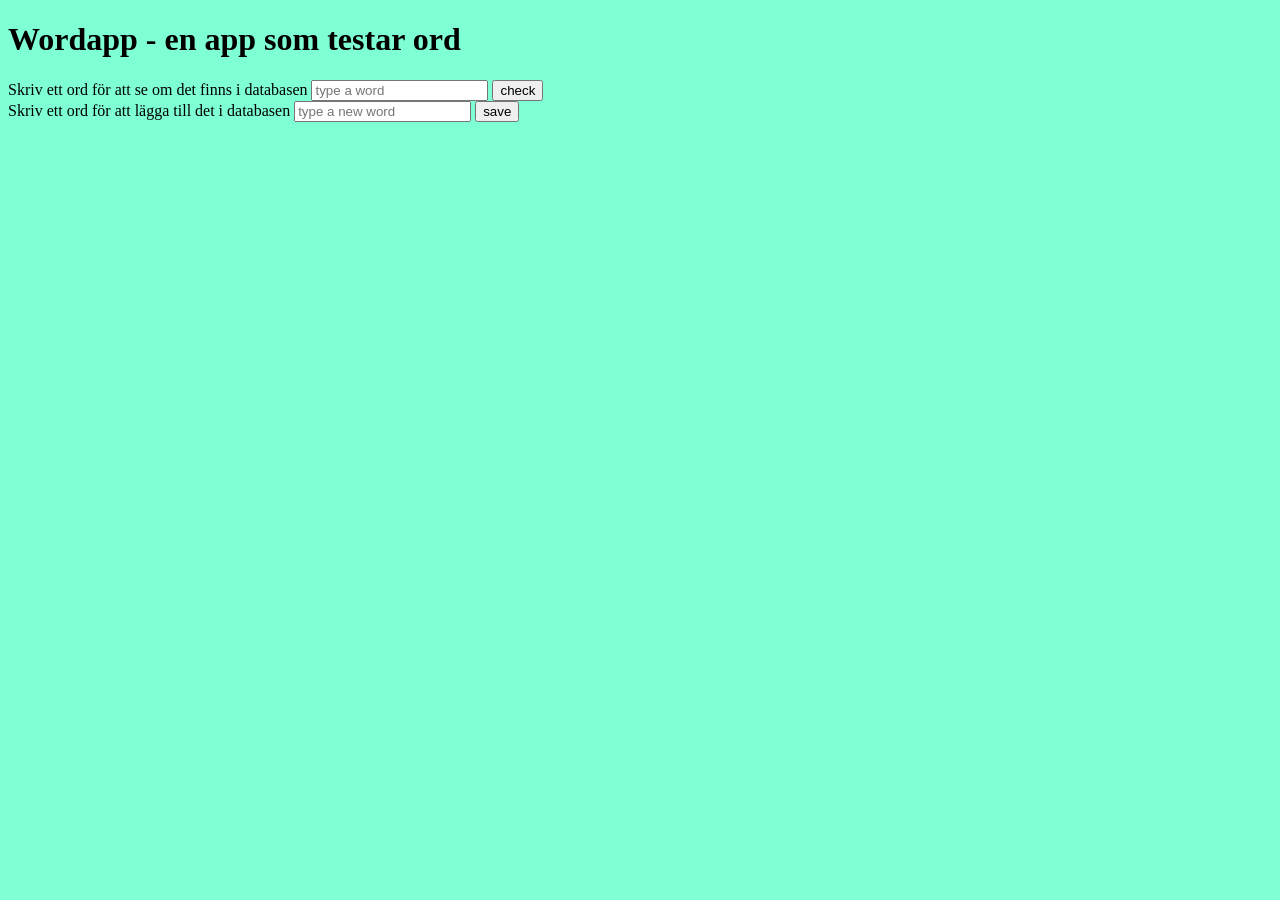
==== wwwroot/index.html @ f59d4c96 "Add files via upload" ====
<!DOCTYPE html>
<html lang="en">

<head>
  <meta charset="UTF-8">
  <meta name="viewport" content="width=device-width, initial-scale=1.0">
  <title>Wordapp</title>
  <script src="https://cdnjs.cloudflare.com/ajax/libs/jquery/3.4.1/jquery.min.js"></script>
  <script src="app.js" defer></script>
  <link rel="stylesheet" href="style.css">
</head>

<body>
  <h1>Wordapp - en app som testar ord</h1>
  
  <form id="word-check">
    <label>Skriv ett ord för att se om det finns i databasen</label>
    <input type="text" name="word" placeholder="type a word">
    <input type="submit" value="check">
  </form>
  
  <form id="new-word">
    <label>Skriv ett ord för att lägga till det i databasen</label>
    <input type="text" name="new-word" placeholder="type a new word">
    <input type="submit" value="save">
  </form>
  
  <p id="message"></p>

</body>

</html>
---- wwwroot/style.css ----
body{
    background-color: aquamarine;
}

#message{
    color: darkred;
    font-weight: bold;
}
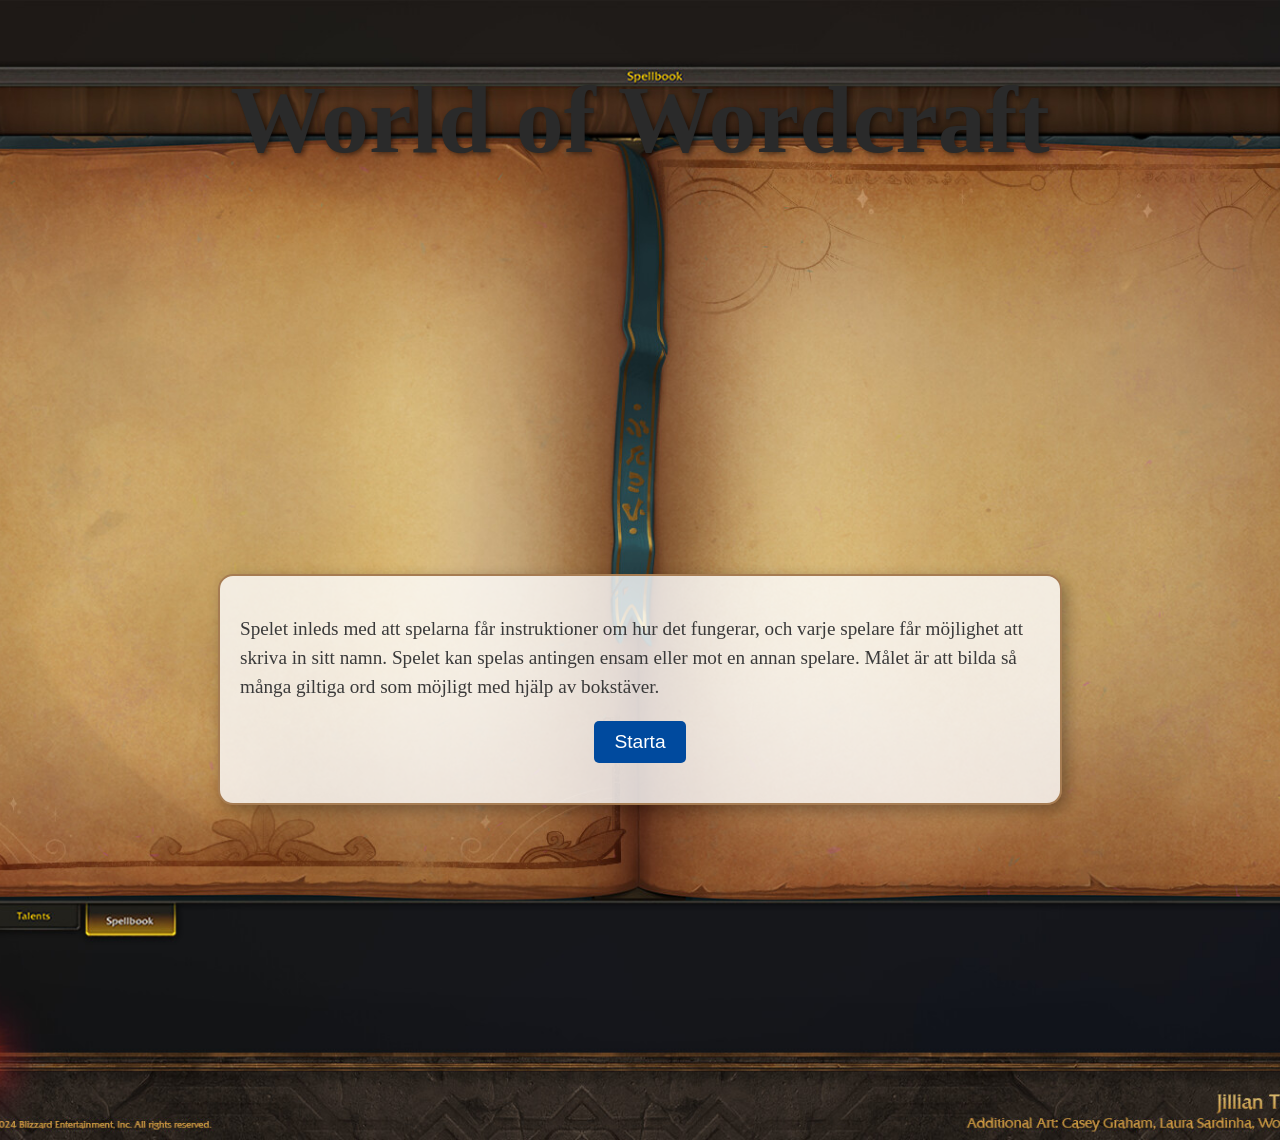
==== commit 5dc69ffa: "fungererar" ====
--- a/wwwroot/index.html
+++ b/wwwroot/index.html
@@ -1,32 +1,23 @@
 <!DOCTYPE html>
-<html lang="en">
-
+<html lang="sv">
 <head>
   <meta charset="UTF-8">
   <meta name="viewport" content="width=device-width, initial-scale=1.0">
-  <title>Wordapp</title>
-  <script src="https://cdnjs.cloudflare.com/ajax/libs/jquery/3.4.1/jquery.min.js"></script>
-  <script src="app.js" defer></script>
+  <title>World of Wordcraft</title>
   <link rel="stylesheet" href="style.css">
 </head>
-
-<body>
-  <h1>Wordapp - en app som testar ord</h1>
-  
-  <form id="word-check">
-    <label>Skriv ett ord för att se om det finns i databasen</label>
-    <input type="text" name="word" placeholder="type a word">
-    <input type="submit" value="check">
-  </form>
-  
-  <form id="new-word">
-    <label>Skriv ett ord för att lägga till det i databasen</label>
-    <input type="text" name="new-word" placeholder="type a new word">
-    <input type="submit" value="save">
-  </form>
-  
-  <p id="message"></p>
-
+<body class="index-page">
+<header>
+  <h1>World of Wordcraft</h1>
+</header>
+<main>
+  <section class="rules">
+    <p>
+      Spelet inleds med att spelarna får instruktioner om hur det fungerar, och varje spelare får möjlighet att skriva in sitt namn. Spelet kan spelas antingen ensam eller mot en annan spelare.
+      Målet är att bilda så många giltiga ord som möjligt med hjälp av bokstäver.
+    </p>
+    <button onclick="location.href='chooseStyle.html'">Starta</button>
+  </section>
+</main>
 </body>
-
 </html>
--- a/wwwroot/style.css
+++ b/wwwroot/style.css
@@ -1,8 +1,306 @@
-body{
-    background-color: aquamarine;
-}
-
-#message{
-    color: darkred;
+body {
+    margin: 0;
+    padding: 0;
+    font-family: 'Cinzel', serif;
+    color: #2e2e2e;
+    background-color: #ff7d00;
+}
+
+body.index-page {
+    background-image: url('img/index.jpg');
+    background-position: center;
+    background-size: cover;
+    background-repeat: no-repeat;
+    background-color: #b30000;
+}
+
+
+header {
+    text-align: center;
+    margin: 20px 0;
+    font-size: 3em;
+    color: #2a2a2a;
+    text-shadow: 2px 2px 5px rgba(0, 0, 0, 0.5);
+}
+
+
+.rules {
+    max-width: 800px;
+    margin: 0 auto;
+    padding: 20px;
+    background: rgba(255, 255, 255, 0.8);
+    border: 2px solid #a67c52;
+    border-radius: 15px;
+    box-shadow: 5px 5px 15px rgba(0, 0, 0, 0.3);
+    text-align: left;
+    line-height: 1.8;
+}
+
+.rules p {
+    font-size: 1.2em;
+    color: #3a3a3a;
+}
+
+body.chooseStyle-page {
+    background-image: url('img/choose-style.jpg');
+    background-position: center;
+    background-size: cover;
+    background-repeat: no-repeat;
+    color: #fff;
+}
+
+
+.chooseStyle {
+    display: flex;
+    justify-content: space-around;
+    align-items: center;
+    padding: 50px 20px;
+}
+
+.style-option {
+    width: 40%;
+    background: rgba(0, 0, 0, 0.7);
+    border: 2px solid gold;
+    border-radius: 10px;
+    padding: 20px;
+    text-align: center;
+    box-shadow: 5px 5px 15px rgba(0, 0, 0, 0.5);
+}
+
+.style-option h2 {
+    color: gold;
+    font-size: 2em;
+    margin-bottom: 15px;
+    text-shadow: 2px 2px 10px rgba(0, 0, 0, 0.7);
+}
+
+.style-option p {
+    font-size: 1.2em;
+    line-height: 1.5;
+    margin-bottom: 20px;
+    color: #fff;
+}
+
+button {
+    padding: 10px 20px;
+    font-size: 1.2em;
+    color: gold;
+    background-color: navy;
+    border: none;
+    border-radius: 5px;
+    cursor: pointer;
+    transition: all 0.3s ease;
+}
+
+button:hover {
+    background-color: darkgoldenrod;
+    color: white;
+}
+
+body.createCharacter-page {
+    background-image: url('img/create-character.jpg');
+    background-position: center;
+    background-size: cover;
+    background-repeat: no-repeat;
+}
+
+.character-selection {
+    display: flex;
+    justify-content: space-between;
+    padding: 50px;
+}
+
+.faction {
+    width: 45%;
+    padding: 20px;
+    text-align: center;
+    background: rgba(0, 0, 0, 0.7); /* Transparent bakgrund */
+    border-radius: 10px;
+    box-shadow: 5px 5px 15px rgba(0, 0, 0, 0.5);
+}
+
+/* Faction-specific Styling */
+.alliance h2 {
+    color: #0056b3;
+    text-shadow: 2px 2px 5px rgba(0, 0, 0, 0.5);
+}
+
+.horde h2 {
+    color: #b30000;
+    text-shadow: 2px 2px 5px rgba(0, 0, 0, 0.5);
+}
+
+p {
+    font-size: 1.2em;
+    line-height: 1.5;
+    color: #e4dcd4;
+}
+
+/* Buttons Styling */
+button {
+    margin-top: 20px;
+    padding: 10px 20px;
+    font-size: 1.2em;
+    color: #fff;
+    border: none;
+    border-radius: 5px;
+    cursor: pointer;
+    transition: background 0.3s ease;
+}
+
+.alliance-btn {
+    background-color: #0056b3;
+}
+
+.alliance-btn:hover {
+    background-color: #003d80;
+}
+
+.horde-btn {
+    background-color: #b30000;
+}
+
+.horde-btn:hover {
+    background-color: #800000;
+}
+
+/* Name Input */
+.name-input-alliance {
+    margin-top: 15px;
+    padding: 10px;
+    font-size: 1em;
+    width: 80%;
+    border: 2px solid #e4dcd4;
+    border-radius: 5px;
+    background: rgba(0, 0, 0, 0.5);
+    color: #e4dcd4;
+    text-align: center;
+}
+
+.name-input-horde {
+    margin-top: 45px;
+    padding: 10px;
+    font-size: 1em;
+    width: 80%;
+    border: 2px solid #e4dcd4;
+    border-radius: 5px;
+    background: rgba(0, 0, 0, 0.5);
+    color: #e4dcd4;
+    text-align: center;
+}
+
+body.gameplay-page {
+    background-image: url('img/gameplay.png');
+    background-position: center;
+    background-size: cover;
+    background-repeat: no-repeat;
+}
+
+#player-one {
+    position: absolute;
+    top: 100px;
+    left: 10px;
+    width: 280px;
+    height: 280px;
+    overflow: hidden;
+}
+
+#player-one img {
+    width: 100%;
+    height: auto;
+}
+
+#playerName {
+    text-align: center;
+    padding: 10px;
+    font-size: 1em;
+    margin-left: -1050px;
+    margin-top: 10px;
+}
+
+#timer {
+    position: absolute;
+    top: -130px;
+    left: 50%;
+    transform: translateX(-50%);
+    text-align: center;
+    font-size: 2em;
     font-weight: bold;
+    color: #fff;
+}
+
+/* Main Section */
+main {
+    display: flex;
+    flex-direction: column;
+    justify-content: center;
+    align-items: center;
+    height: 100vh;
+    text-align: center;
+}
+
+#word-box {
+    width: 50%;
+    margin-top: 100px;
+    margin-left: 20%;
+    padding: 20px;
+    background: rgba(255, 255, 255, 0.2);
+    border-radius: 15px;
+    border: 2px solid #fff;
+    color: #000;
+}
+
+#letters {
+    margin-top: 20px;
+    margin-left: 20%;
+    padding: 15px;
+    width: 50%;
+    background: rgba(255, 255, 255, 0.2);
+    border-radius: 15px;
+    border: 2px solid #fff;
+    font-size: 1.5em;
+    color: #000;
+}
+
+#letters h2 {
+    margin: 0;
+    font-size: 1.2em;
+    color: #fff;
+}
+
+body.multiplayer-page {
+    background-image: url('img/gameplay.png');
+    background-position: center;
+    background-size: cover;
+    background-repeat: no-repeat;
+}
+
+
+button {
+    display: block;
+    margin: 20px auto;
+    padding: 10px 20px;
+    font-size: 1.2em;
+    background: #004A9E;
+    color: #fff;
+    border: none;
+    border-radius: 5px;
+    cursor: pointer;
+    transition: background 0.3s ease;
+}
+
+button:hover {
+    background: #5a2f0c;
+}
+
+h2 {
+    text-align: center;
+    font-size: 2em;
+    color: #2a2a2a;
+    text-shadow: 2px 2px 5px rgba(0, 0, 0, 0.5);
+}
+
+#guess {
+    margin-bottom: 20px;
+    margin-top: 10px;
 }
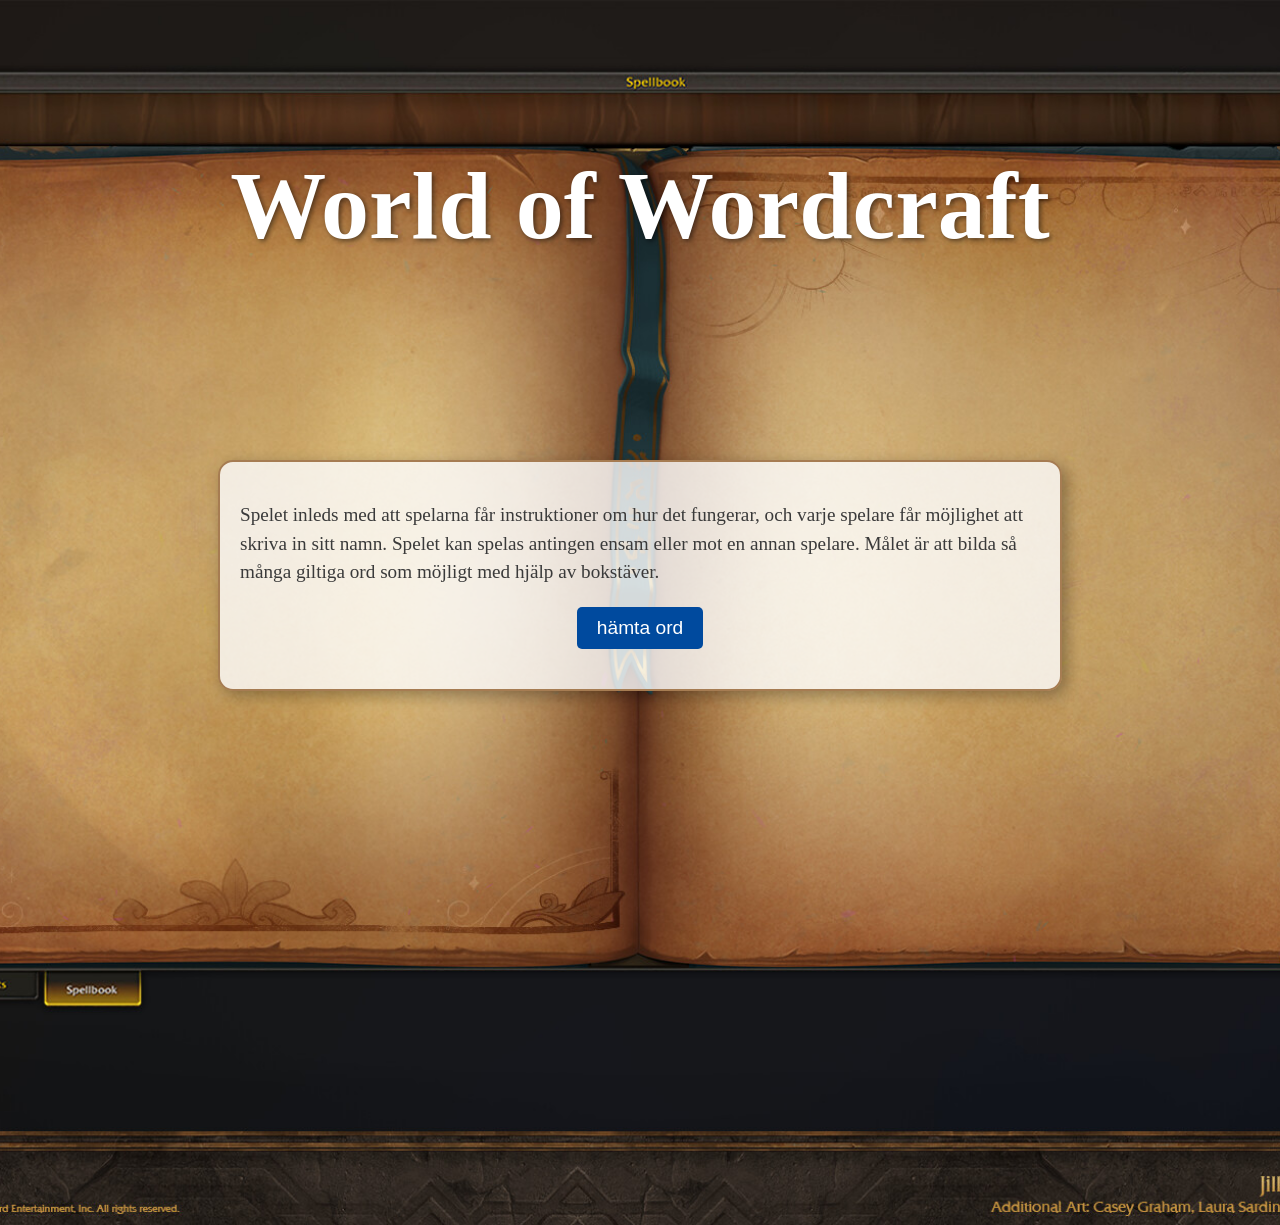
==== commit 1f3791ee: "martin" ====
--- a/wwwroot/index.html
+++ b/wwwroot/index.html
@@ -5,6 +5,7 @@
   <meta name="viewport" content="width=device-width, initial-scale=1.0">
   <title>World of Wordcraft</title>
   <link rel="stylesheet" href="style.css">
+  <script src="app.js" defer></script> 
 </head>
 <body class="index-page">
 <header>
@@ -16,7 +17,9 @@
       Spelet inleds med att spelarna får instruktioner om hur det fungerar, och varje spelare får möjlighet att skriva in sitt namn. Spelet kan spelas antingen ensam eller mot en annan spelare.
       Målet är att bilda så många giltiga ord som möjligt med hjälp av bokstäver.
     </p>
-    <button onclick="location.href='chooseStyle.html'">Starta</button>
+    <!-- <button onclick="location.href='chooseStyle.html'">Starta</button> -->
+    <button id="getword">hämta ord</button>
+    
   </section>
 </main>
 </body>
--- a/wwwroot/style.css
+++ b/wwwroot/style.css
@@ -3,7 +3,13 @@
     padding: 0;
     font-family: 'Cinzel', serif;
     color: #2e2e2e;
-    background-color: #ff7d00;
+    background-color: #ffffff;
+}
+
+h1 {
+    font-family: 'Cinzel', serif;
+    color: #ffffff;
+    margin-top: 150px;
 }
 
 body.index-page {
@@ -27,6 +33,7 @@
 .rules {
     max-width: 800px;
     margin: 0 auto;
+    margin-bottom: 400px;
     padding: 20px;
     background: rgba(255, 255, 255, 0.8);
     border: 2px solid #a67c52;
@@ -58,6 +65,7 @@
 }
 
 .style-option {
+    margin-top: -400px;
     width: 40%;
     background: rgba(0, 0, 0, 0.7);
     border: 2px solid gold;
@@ -105,6 +113,7 @@
 }
 
 .character-selection {
+    margin-top: -210px;
     display: flex;
     justify-content: space-between;
     padding: 50px;
@@ -134,6 +143,10 @@
     font-size: 1.2em;
     line-height: 1.5;
     color: #e4dcd4;
+}
+
+.create-character {
+    margin-top: 20px;
 }
 
 /* Buttons Styling */
@@ -227,6 +240,7 @@
     font-size: 2em;
     font-weight: bold;
     color: #fff;
+    margin-bottom: 50px;
 }
 
 /* Main Section */
@@ -240,9 +254,8 @@
 }
 
 #word-box {
-    width: 50%;
-    margin-top: 100px;
-    margin-left: 20%;
+    width: 600px;
+    margin-top: 50px;
     padding: 20px;
     background: rgba(255, 255, 255, 0.2);
     border-radius: 15px;
@@ -252,9 +265,8 @@
 
 #letters {
     margin-top: 20px;
-    margin-left: 20%;
     padding: 15px;
-    width: 50%;
+    width: 600px;
     background: rgba(255, 255, 255, 0.2);
     border-radius: 15px;
     border: 2px solid #fff;
@@ -268,6 +280,22 @@
     color: #fff;
 }
 
+span.letter:hover {
+    background-color: #ffda00;
+    color: #000000;
+    cursor: pointer;
+}
+
+span.letter {
+    color: #ffffff;
+    font-size: 1.2em;
+}
+
+span.letter:active {
+    background-color: green;
+    color: #000000;
+}
+
 body.multiplayer-page {
     background-image: url('img/gameplay.png');
     background-position: center;
@@ -303,4 +331,49 @@
 #guess {
     margin-bottom: 20px;
     margin-top: 10px;
-}+}
+
+.soon {
+    margin: 200px 20px 20px 500px;
+    padding: 10px;
+    font-size: 3em;
+    width: 20%;
+    background: rgba(0, 0, 0, 0.5);
+    color: #e4dcd4;
+    text-align: center;
+    background-size: cover;
+
+}
+
+#game-buttons {
+    display: flex;
+    flex-direction: column;
+    align-items: center;
+    margin-top: 10px;
+}
+
+#game-buttons button {
+    margin: 5px 0; /* Skapar mellanrum mellan knappar */
+    padding: 10px 15px;
+    font-size: 1em;
+}
+
+#timer button {
+    /* Avstånd från timerns siffror */
+    margin-top: -150px;
+    margin-bottom: 300px;
+    padding: 10px 20px; /* Samma padding som de andra knapparna */
+    font-size: 14px; /* Samma textstorlek som de andra knapparna */
+    background-color: #004A9E;
+    color: #fff;
+    border: none;
+    border-radius: 5px;
+    cursor: pointer;
+    width: 200px; /* Fixera bredden */
+    text-align: center;
+
+}
+
+#timer button:hover {
+    background-color: #5a2f0c; /* Hover-effekt för bättre interaktivitet */
+}
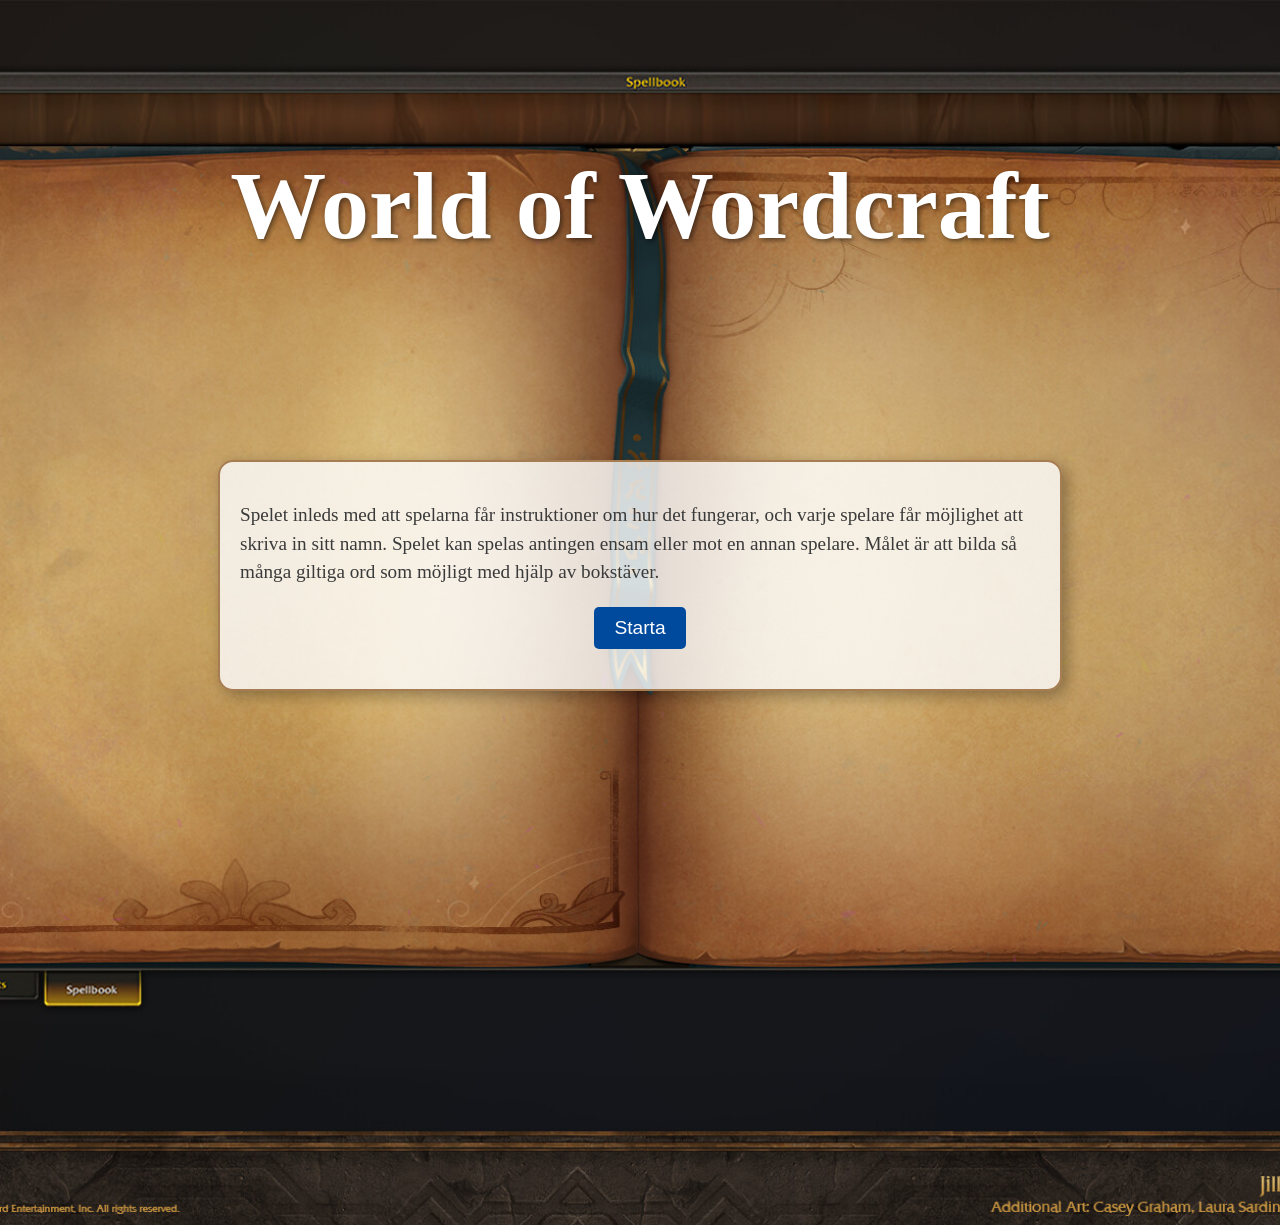
==== commit f93720b5: "hej" ====
--- a/wwwroot/index.html
+++ b/wwwroot/index.html
@@ -17,8 +17,9 @@
       Spelet inleds med att spelarna får instruktioner om hur det fungerar, och varje spelare får möjlighet att skriva in sitt namn. Spelet kan spelas antingen ensam eller mot en annan spelare.
       Målet är att bilda så många giltiga ord som möjligt med hjälp av bokstäver.
     </p>
-    <!-- <button onclick="location.href='chooseStyle.html'">Starta</button> -->
-    <button id="getword">hämta ord</button>
+    <button onclick="location.href='chooseStyle.html'">Starta</button>
+    <!-- <button id="getword">hämta ord</button> -->
+    
     
   </section>
 </main>
--- a/wwwroot/style.css
+++ b/wwwroot/style.css
@@ -350,6 +350,7 @@
     flex-direction: column;
     align-items: center;
     margin-top: 10px;
+  
 }
 
 #game-buttons button {
@@ -357,6 +358,9 @@
     padding: 10px 15px;
     font-size: 1em;
 }
+
+
+
 
 #timer button {
     /* Avstånd från timerns siffror */
@@ -377,3 +381,61 @@
 #timer button:hover {
     background-color: #5a2f0c; /* Hover-effekt för bättre interaktivitet */
 }
+
+
+
+
+
+
+
+
+
+#newGameBtn {
+    position: absolute; /* Byt till absolute om inte redan satt */
+    top: 400px; /* Justera till en passande position */
+    left: 50%; /* Centrerar knappen horisontellt */
+    transform: translateX(-50%); /* För att centrera */
+    z-index: 20; /* Gör att knappen ligger ovanför bilden */
+}
+
+
+#score {
+    position: absolute; /* Placera absolut i förhållande till närmaste positionerade element */
+    top: 200px; /* Avstånd från toppen av sidan */
+    left: 50%; /* Centrerar horisontellt */
+    transform: translateX(-50%); /* Gör den helt centrerad */
+    z-index: 50; /* Högre än bilden för att synas ovanpå */
+    display: none; /* Startar som dold */
+    font-size: 2em; /* Gör texten större */
+    font-weight: bold; /* Gör texten mer framträdande */
+    color: gold; /* Matcha med din design */
+    background: rgba(0, 0, 0, 0.7); /* Svart transparent bakgrund */
+    padding: 10px 20px; /* Lite inre marginal */
+    border-radius: 10px; /* Mjukare hörn */
+}
+
+
+.restartgame {
+    position: absolute;
+    top: 0px;
+    left: 0px;
+    width: 100%;
+    height: 100%;
+    
+    /* Suddig bakgrundseffekt */
+    display: none; /* Använd flexbox för centrering */
+    justify-content: center; /* Centrera horisontellt */
+    align-items: center; /* Centrera vertikalt */
+    z-index: 10; /* Ligger ovanför andra element */
+    clip-path: circle(200px at center);
+}
+
+.restartgame img {
+    width: 0px;
+    height: auto;
+    z-index: 11; /* Bilden är ovanpå den blurade bakgrunden */
+    border-radius: 15px; /* Rundade hörn */
+}
+
+
+
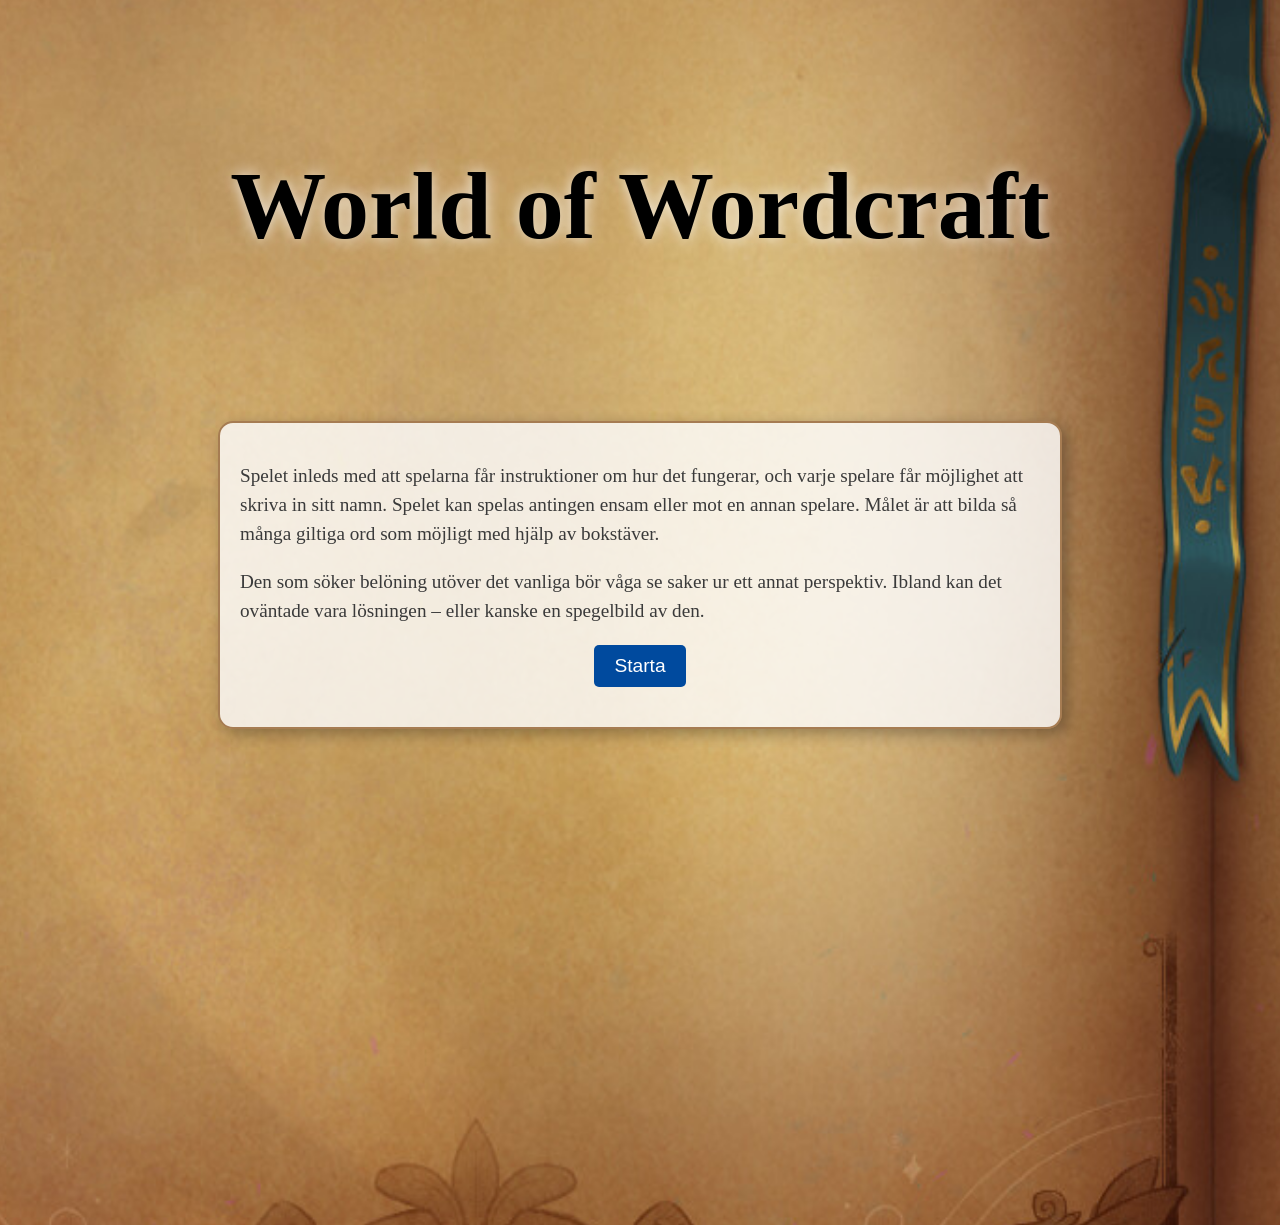
==== commit 671a6202: "ändrade instruktioner och font" ====
--- a/wwwroot/index.html
+++ b/wwwroot/index.html
@@ -5,7 +5,7 @@
   <meta name="viewport" content="width=device-width, initial-scale=1.0">
   <title>World of Wordcraft</title>
   <link rel="stylesheet" href="style.css">
-  <script src="app.js" defer></script> 
+  <script src="app.js" defer></script>
 </head>
 <body class="index-page">
 <header>
@@ -15,12 +15,15 @@
   <section class="rules">
     <p>
       Spelet inleds med att spelarna får instruktioner om hur det fungerar, och varje spelare får möjlighet att skriva in sitt namn. Spelet kan spelas antingen ensam eller mot en annan spelare.
-      Målet är att bilda så många giltiga ord som möjligt med hjälp av bokstäver.
+      Målet är att bilda så många giltiga ord som möjligt med hjälp av bokstäver. </p>
+      <p>
+      Den som söker belöning utöver det vanliga bör våga se saker ur ett annat perspektiv. 
+      Ibland kan det oväntade vara lösningen – eller kanske en spegelbild av den.
     </p>
     <button onclick="location.href='chooseStyle.html'">Starta</button>
     <!-- <button id="getword">hämta ord</button> -->
-    
-    
+
+
   </section>
 </main>
 </body>
--- a/wwwroot/style.css
+++ b/wwwroot/style.css
@@ -1,23 +1,37 @@
 body {
     margin: 0;
     padding: 0;
-    font-family: 'Cinzel', serif;
     color: #2e2e2e;
     background-color: #ffffff;
+    font-family: 'Friz Quadrata', serif;
 }
 
 h1 {
     font-family: 'Cinzel', serif;
-    color: #ffffff;
+    color: #000000;
     margin-top: 150px;
+    text-shadow: 0 0 15px rgba(255, 255, 255, 0.8);
+    animation: glowText 2s ease-in-out infinite alternate;
+}
+
+@keyframes glowText {
+    from {
+        text-shadow: 0 0 5px rgba(255, 255, 255, 0.8);
+    }
+    to {
+        text-shadow: 0 0 20px rgb(0, 0, 0);
+    }
 }
 
 body.index-page {
     background-image: url('img/index.jpg');
-    background-position: center;
-    background-size: cover;
+    background-position: 25% center;
+    background-size: 280vw 280vh;
     background-repeat: no-repeat;
     background-color: #b30000;
+    animation: gradientAnimation 5s ease infinite;
+    animation-iteration-count: 1;
+    overflow: hidden;
 }
 
 
@@ -51,11 +65,15 @@
 body.chooseStyle-page {
     background-image: url('img/choose-style.jpg');
     background-position: center;
-    background-size: cover;
+    background-size: 180vw 280vh;
     background-repeat: no-repeat;
     color: #fff;
-}
-
+    overflow: hidden;
+}
+
+.choose-style{
+    margin-top: 80px;
+}
 
 .chooseStyle {
     display: flex;
@@ -110,10 +128,11 @@
     background-position: center;
     background-size: cover;
     background-repeat: no-repeat;
+    overflow: hidden;
 }
 
 .character-selection {
-    margin-top: -210px;
+    margin-top: -250px;
     display: flex;
     justify-content: space-between;
     padding: 50px;
@@ -178,8 +197,9 @@
 }
 
 /* Name Input */
-.name-input-alliance {
-    margin-top: 15px;
+.name-input-alliance,
+.name-input-horde {
+    margin-top: 20px; /* Samma margin för båda fälten */
     padding: 10px;
     font-size: 1em;
     width: 80%;
@@ -190,23 +210,12 @@
     text-align: center;
 }
 
-.name-input-horde {
-    margin-top: 45px;
-    padding: 10px;
-    font-size: 1em;
-    width: 80%;
-    border: 2px solid #e4dcd4;
-    border-radius: 5px;
-    background: rgba(0, 0, 0, 0.5);
-    color: #e4dcd4;
-    text-align: center;
-}
-
 body.gameplay-page {
     background-image: url('img/gameplay.png');
     background-position: center;
     background-size: cover;
     background-repeat: no-repeat;
+    overflow: hidden;
 }
 
 #player-one {
@@ -225,13 +234,39 @@
 
 #playerName {
     text-align: center;
+    padding: 3px;
+    font-size: 24px;
+    border: 3px solid #fff; /* Vit kantlinje */
+    border-radius: 15px;  /* Rundade hörn */
+    background: rgba(0, 0, 0, 0.7); /* Halvtransparent bakgrund */
+    color: #fff;
+    box-shadow: 0 0 15px rgba(0, 0, 0, 0.5); /* Lätt skugga */
+    margin-top: -10px;
+    margin-left: -75%;
+    display: inline-block; /* Gör rutan anpassningsbar */
+    max-width: 80%; /* Begränsar storleken så att den inte blir för bred */
+    white-space: nowrap; /* Förhindrar att texten bryts */
+    overflow: hidden; /* Döljer eventuell överflödande text */
+    text-overflow: ellipsis; /* Lägger till '...' om texten blir för lång */
+}
+
+#score {
+    position: absolute;    
+    top: 300px;            
+    left: 100px;             
+    font-size: 1.5em;
+    color: white;
+    font-weight: bold;
+    text-shadow: 2px 2px 5px rgba(0, 0, 0, 0.7); 
+    border-radius: 10px;
+    border: 2px solid gold;
+    box-shadow: 5px 5px 15px rgba(0, 0, 0, 0.5);
     padding: 10px;
-    font-size: 1em;
-    margin-left: -1050px;
-    margin-top: 10px;
-}
-
-#timer {
+}
+
+
+
+/* #timer {
     position: absolute;
     top: -130px;
     left: 50%;
@@ -240,8 +275,7 @@
     font-size: 2em;
     font-weight: bold;
     color: #fff;
-    margin-bottom: 50px;
-}
+} */
 
 /* Main Section */
 main {
@@ -255,8 +289,9 @@
 
 #word-box {
     width: 600px;
-    margin-top: 50px;
-    padding: 20px;
+    height: 200px;
+    margin-top: -160px;
+    padding: 15px;
     background: rgba(255, 255, 255, 0.2);
     border-radius: 15px;
     border: 2px solid #fff;
@@ -264,43 +299,32 @@
 }
 
 #letters {
+    width: 600px;
     margin-top: 20px;
     padding: 15px;
-    width: 600px;
     background: rgba(255, 255, 255, 0.2);
     border-radius: 15px;
     border: 2px solid #fff;
     font-size: 1.5em;
     color: #000;
+    display: flex; /* Gör bokstavsknapparna vågräta */
+    justify-content: center; /* Centrera bokstäverna */
+    gap: 10px; /* Lägg till mellanrum mellan bokstäverna */
+    position: fixed;
 }
 
 #letters h2 {
     margin: 0;
     font-size: 1.2em;
     color: #fff;
-}
-
-span.letter:hover {
-    background-color: #ffda00;
-    color: #000000;
-    cursor: pointer;
-}
-
-span.letter {
-    color: #ffffff;
-    font-size: 1.2em;
-}
-
-span.letter:active {
-    background-color: green;
-    color: #000000;
 }
 
 body.multiplayer-page {
     background-image: url('img/gameplay.png');
     background-position: center;
-    background-size: cover;
     background-repeat: no-repeat;
+    background-size: 100vw 150vh;
+    overflow: hidden;
 }
 
 
@@ -326,6 +350,11 @@
     font-size: 2em;
     color: #2a2a2a;
     text-shadow: 2px 2px 5px rgba(0, 0, 0, 0.5);
+}
+
+.solve-word{
+    margin-top: 5px;
+    font-family: 'Cinzel', serif;
 }
 
 #guess {
@@ -342,100 +371,186 @@
     color: #e4dcd4;
     text-align: center;
     background-size: cover;
-
-}
-
-#game-buttons {
+}
+
+@keyframes fadeText {
+    0% { opacity: 0; }
+    50% { opacity: 1; }
+    100% { opacity: 0; }
+}
+
+.soon {
+    animation: fadeText 3s;
+}
+
+.underscore {
+    font-size: 4rem;
+    margin-top: -10px; 
+}
+#timer-container {
+    position: absolute; /* Fixera timern högst upp */
+    top: -90px;       /* 10 pixlar från toppen */
+    left: 50%;       /* Centrera horisontellt */
+    transform: translateX(-50%); /* Korrigerar centreringen */
     display: flex;
     flex-direction: column;
     align-items: center;
-    margin-top: 10px;
-  
-}
-
-#game-buttons button {
-    margin: 5px 0; /* Skapar mellanrum mellan knappar */
-    padding: 10px 15px;
-    font-size: 1em;
-}
-
-
-
-
-#timer button {
-    /* Avstånd från timerns siffror */
-    margin-top: -150px;
-    margin-bottom: 300px;
-    padding: 10px 20px; /* Samma padding som de andra knapparna */
-    font-size: 14px; /* Samma textstorlek som de andra knapparna */
-    background-color: #004A9E;
-    color: #fff;
-    border: none;
-    border-radius: 5px;
+    z-index: 1000;   /* Håller timern över allt annat innehåll */
+}
+
+#epic-timer {
+    font-size: 3em;
+    font-weight: bold;
+    color: #ffc107; /* Gul färg */
+    margin-bottom: 10px; /* Avstånd mellan timer och knapp */
+}
+
+#startEpicTimerBtn {
+    display: block;
+    margin: 10px auto;
+    margin-top: 50px;
+    padding: 8px 12px; /* Mindre storlek */
+    font-size: 3em; /* Justera textstorleken */
+    font-weight: bold;
+    color: #ffffff;
+    background: linear-gradient(135deg, #004A9E, #5a2f0c); /* Gradient för djup */
+    border: 2px solid #ffffff;
+    border-radius: 8px; /* Mjuka hörn */
     cursor: pointer;
-    width: 200px; /* Fixera bredden */
-    text-align: center;
-
-}
-
-#timer button:hover {
-    background-color: #5a2f0c; /* Hover-effekt för bättre interaktivitet */
-}
-
-
-
-
-
-
-
-
-
-#newGameBtn {
-    position: absolute; /* Byt till absolute om inte redan satt */
-    top: 400px; /* Justera till en passande position */
-    left: 50%; /* Centrerar knappen horisontellt */
-    transform: translateX(-50%); /* För att centrera */
-    z-index: 20; /* Gör att knappen ligger ovanför bilden */
-}
-
-
-#score {
-    position: absolute; /* Placera absolut i förhållande till närmaste positionerade element */
-    top: 200px; /* Avstånd från toppen av sidan */
-    left: 50%; /* Centrerar horisontellt */
-    transform: translateX(-50%); /* Gör den helt centrerad */
-    z-index: 50; /* Högre än bilden för att synas ovanpå */
-    display: none; /* Startar som dold */
-    font-size: 2em; /* Gör texten större */
-    font-weight: bold; /* Gör texten mer framträdande */
-    color: gold; /* Matcha med din design */
-    background: rgba(0, 0, 0, 0.7); /* Svart transparent bakgrund */
-    padding: 10px 20px; /* Lite inre marginal */
-    border-radius: 10px; /* Mjukare hörn */
-}
-
-
-.restartgame {
+    height: auto;
+    width: auto; /* Anpassa bredden efter text */
+    text-align: center;
+    transition: transform 0.3s ease, box-shadow 0.3s ease; /* Smooth hover-effekter */
+    position: relative;
+    overflow: hidden;
+    box-shadow: 0 0 5px rgba(0, 0, 0, 0.2); /* Lätt skugga för dimension */
+    z-index: 1000;
+}
+
+/* Hover-effekt */
+#startEpicTimerBtn:hover {
+    background: linear-gradient(135deg, #5a2f0c, #004A9E); /* Omvänd gradient vid hover */
+    transform: scale(1.05); /* Gör knappen något större vid hover */
+    box-shadow: 0px 0px 10px 3px rgba(255, 255, 255, 0.6); /* Ljus runt kanterna */
+}
+
+/* Rusande ljuseffekt */
+#startEpicTimerBtn::before {
+    content: '';
     position: absolute;
-    top: 0px;
-    left: 0px;
-    width: 100%;
+    top: 0;
+    left: -150%; /* Startposition för ljusstrimma */
+    width: 150%; /* Tillräckligt bred för att täcka knappen */
     height: 100%;
-    
-    /* Suddig bakgrundseffekt */
-    display: none; /* Använd flexbox för centrering */
-    justify-content: center; /* Centrera horisontellt */
-    align-items: center; /* Centrera vertikalt */
-    z-index: 10; /* Ligger ovanför andra element */
-    clip-path: circle(200px at center);
-}
-
-.restartgame img {
-    width: 0px;
-    height: auto;
-    z-index: 11; /* Bilden är ovanpå den blurade bakgrunden */
-    border-radius: 15px; /* Rundade hörn */
-}
-
-
-
+    background: rgba(255, 255, 255, 0.2);
+    transform: skewX(-45deg);
+    transition: 0.5s;
+}
+
+/* Gör ljusstrimman röra sig över knappen */
+#startEpicTimerBtn:hover::before {
+    left: 150%; /* Flytta ljusstrimman över knappen */
+}
+
+/* Aktiv effekt */
+#startEpicTimerBtn:active {
+    transform: scale(0.95); /* Gör knappen mindre vid klick */
+    box-shadow: 0px 0px 8px 2px rgba(255, 255, 255, 0.4); /* Minskad ljuseffekt */
+}
+
+/* Blur-effekt över hela sidan */
+#blur-overlay {
+    position: fixed;
+    top: 0;
+    left: 0;
+    width: 100vw;
+    height: 100vh;
+    backdrop-filter: blur(10px); /* Blur på hela sidan */
+    background: rgba(0, 0, 0, 0.7); /* Mörk bakgrund */
+    z-index: 1000;
+    display: flex;
+    justify-content: center;
+    align-items: center;
+    transition: opacity 0.5s ease-out; /* Lägg till en fade-out effekt */
+    opacity: 1; /* Standardläge */
+}
+
+.no-blur {
+    backdrop-filter: none !important;
+    background: transparent !important;
+    pointer-events: none; /* Låter användaren interagera med sidan under */
+}
+
+
+@keyframes pulse {
+    0% {
+        transform: translateX(-50%) scale(1);
+    }
+    50% {
+        transform: translateX(-50%) scale(1.1);
+    }
+    100% {
+        transform: translateX(-50%) scale(1);
+    }
+}
+
+#epic-time-left {
+    font-size: 5rem;
+    color: white;
+    animation: countdownFlash 1s linear infinite;
+}
+
+@keyframes countdownFlash {
+    0% {
+        color: gold;
+    }
+    50% {
+        color: orange;
+    }
+    100% {
+        color: red;
+    }
+}
+
+@keyframes flash {
+    0% { opacity: 1; }
+    50% { opacity: 0.5; }
+    100% { opacity: 1; }
+}
+
+
+
+button.letter {
+    padding: 10px 15px; /* Ändra storlek på knapparna */
+    font-size: 1.2em; /* Justera textstorlek */
+    border: 2px solid #004A9E; /* Blå kant */
+    border-radius: 5px; /* Rundade hörn */
+    background-color: #fff; /* Vit bakgrund */
+    color: #004A9E; /* Blå text */
+    transition: all 0.3s ease; /* Lägger till mjuk övergång */
+}
+
+button.letter:hover {
+    background-color: #004A9E; /* Blå bakgrund vid hover */
+    color: #fff; /* Vit text vid hover */
+    cursor: pointer;
+}
+
+#useHintBtn {
+    margin-top: 200px;
+}
+#easter-egg {
+    display: none; /* Döljer elementet från början */
+    position: fixed;
+    top: 50%;
+    left: 50%;
+    transform: translate(-50%, -50%);
+    background-color: yellow;
+    color: red;
+    font-size: 2rem;
+    padding: 20px;
+    border: 5px solid red;
+    border-radius: 10px;
+    text-align: center;
+    z-index: 1000; /* Se till att det visas över andra element */
+}
